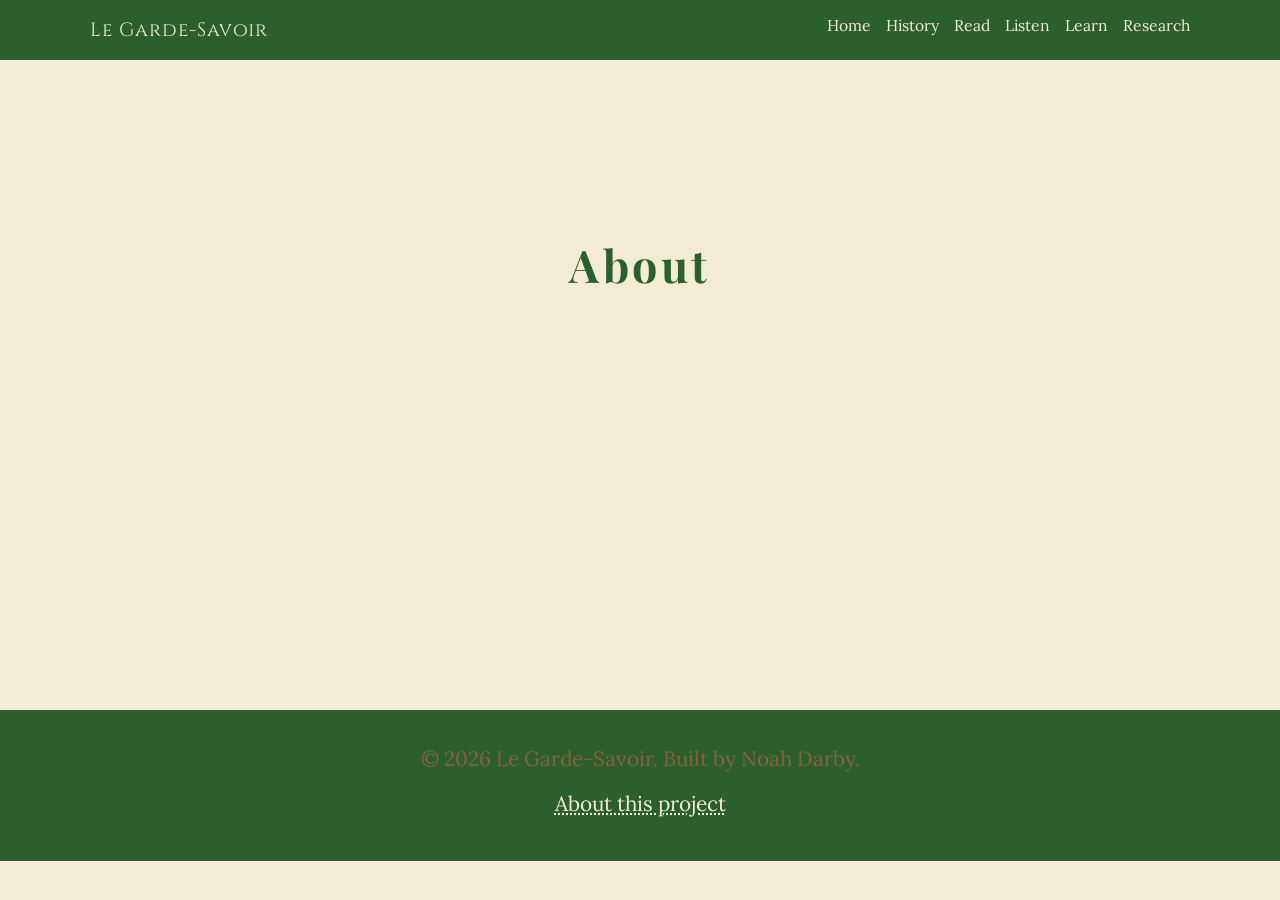
==== about.html @ 2108f327 "Add files via upload" ====
<!DOCTYPE html>
<html lang="en-US">

<head> 
<title> Le Garde-Savoir </title>
<link rel="stylesheet" href="styles.css">
</head>


<body>
<nav> 
  <div class="nav-container">
    <span class="nav-title">Le Garde-Savoir</span>
    <ul class="nav-links">
      <li><a href="index.html">Home</a></li>
      <li><a href="history.html">History</a></li>
      <li><a href="read.html">Read</a></li>
      <li><a href="listen.html">Listen</a></li>
      <li><a href="learn.html">Learn</a></li>
      <li><a href="research.html">Research</a></li>
    </ul>
  </div>
</nav>


<header>
  <div class="hero-text">
    <h1>About</h1>
  </div>
</header>

<main>
<section>
 
</section>

<section>
 
</section>
</main>


<footer> 
  <p>&copy; 2026 Le Garde-Savoir. Built by Noah Darby.</p>
  <p><a href="about.html">About this project</a></p>
</footer>
</body>
</html>
---- styles.css ----
@import url('https://fonts.googleapis.com/css2?family=Playfair+Display:ital,wght@0,400;0,600;0,700;1,400;1,600&family=Lora:ital,wght@0,400;0,600;1,400;1,600&family=IM+Fell+English:ital@0;1&family=Cormorant+Garamond:ital,wght@0,400;0,600;0,700;1,400;1,600&family=Libre+Baskerville:ital,wght@0,400;0,700;1,400&family=Spectral:ital,wght@0,400;0,600;0,700;1,400;1,600&family=Crimson+Pro:ital,wght@0,400;0,600;0,700;1,400;1,600&family=Cinzel:wght@400;600;700&display=swap');

* {
    box-sizing: border-box;
    margin: 0;
    padding: 0;
}

nav {
  background-color: #2C5F2E;
  padding: 0 20px;
}

.nav-container {
  max-width: 1100px;
  margin: 0 auto;
  display: flex;
  justify-content: space-between;
  align-items: center;
  height: 60px;
}

.nav-title {
  font-family: 'Cinzel', serif;
  color: #F5ECD7;
  font-size: 1.2rem;
  letter-spacing: 0.05em;
}

.nav-links {
  list-style: none;
  display: flex;
  gap: 15px;
  padding-left: 0;
}

.nav-links li {
font-size: 0.98rem;
color:#F5ECD7
margin-bottom: 0}


header {
  width: 100%;
  height: 420px;
  background-image: url('images/bayou_header.jpg');
  background-size: cover;
  background-position: center;
  display: flex;
  flex-direction: column;
  align-items: center;
  justify-content: center;
  text-align: center;
}

.hero-text {
  background-color: rgba(245, 236, 215, 0.82);
  padding: 30px 50px;
  border-radius: 4px;
}

.tagline {
  font-style: italic;
  font-size: 1.1rem;
  color: #8B5E3C;
  margin-bottom: 0;
}




body {
   background-color: #F5ECD7;
   color:#8B5E3C;
   font-family: 'Lora', serif;
   font-size: 18px;
   line-height: 1.8;
}

main {
  max-width: 800px;
  margin: 0 auto;
  padding: 60px 20px;
  
}



h1 {
  font-family: 'Playfair Display', serif;
  color: #2C5F2E;
  font-size: 2.8rem;
  letter-spacing: 0.08em;
  margin-bottom: 10px;
}

h2 {
  font-family: 'Cormorant Garamond', serif;
  color: #2C5F2E;
  font-size: 2rem;
  margin-bottom: 16px;
  padding-bottom: 8px;
  border-bottom: 1px dotted #8B5E3C;
}

p {
  font-size: 1.3rem; 
  color:#8B5E3C;
  font-family:lora; 
  margin-bottom: 16px;
}

section {
  margin-bottom: 50px;
}


a {
  color: #2C5F2E;
  text-decoration: underline;
  text-decoration-style: dotted;
  text-decoration-color: #2C5F2E;
  
}

a:hover {
  color: #8B5E3C; 
  text-decoration-color: #8B5E3C;
  text-decoration-style: solid;

}


nav a {
  color: #F5ECD7;
  text-decoration: none;
  border-bottom: 2px solid transparent;
  transition: border-color 0.2s ease;
}

nav a:hover {
  border-bottom: 2px solid #8B5E3C;
}

li {  
  font-size: 1.3rem; 
  color:#8B5E3C; 
  font-family:Lora; 
  margin-bottom: 10px;
}

ul {
  padding-left: 24px;
}

footer {
  background-color: #2C5F2E;
  color: #F5ECD7;
  text-align: center;
  padding: 30px 20px;
  font-family: 'Lora', serif;
  font-size: 0.9rem;
  margin-top: 60px;
}

footer p {
  margin-bottom: 8px;
}

footer a {
  color: #F5ECD7;
  text-decoration-color: #F5ECD7;
}

footer a:hover {
  color: #8B5E3C;
  text-decoration-color: #8B5E3C;
}
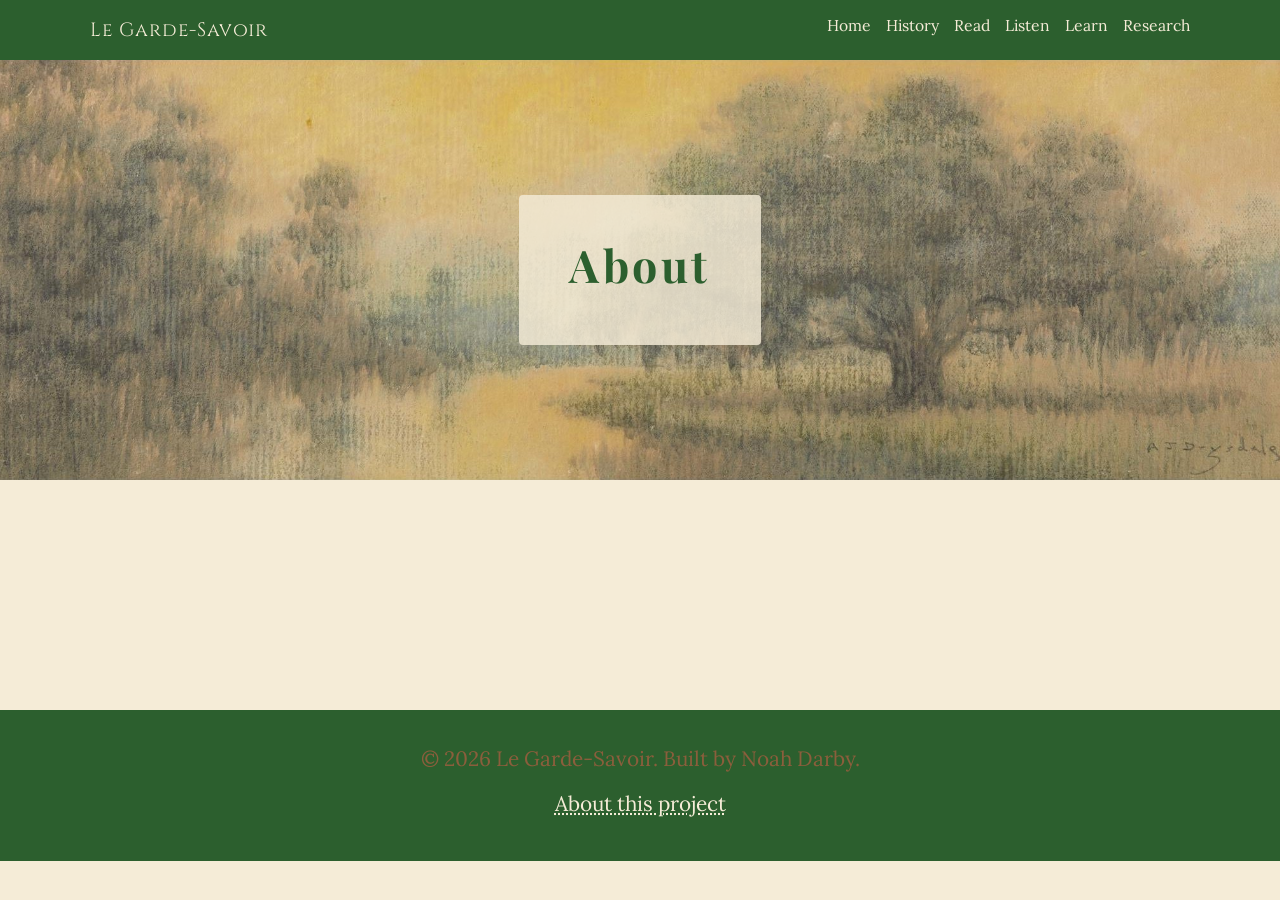
==== commit f40293d5: "add favicon" ====
--- a/about.html
+++ b/about.html
@@ -4,6 +4,7 @@
 <head> 
 <title> Le Garde-Savoir </title>
 <link rel="stylesheet" href="styles.css">
+<link rel="icon" type="image/x-icon" href="favicon.ico">
 </head>
 
 
--- a/styles.css
+++ b/styles.css
@@ -43,7 +43,7 @@
 header {
   width: 100%;
   height: 420px;
-  background-image: url('images/bayou_header.jpg');
+  background-image: url('assets/images/bayou_header.jpg');
   background-size: cover;
   background-position: center;
   display: flex;
@@ -176,3 +176,52 @@
   color: #8B5E3C;
   text-decoration-color: #8B5E3C;
 }
+
+
+@media (max-width: 768px) {
+
+  /* Nav bar stacks vertically */
+  .nav-container {
+    flex-direction: column;
+    height: auto;
+    padding: 15px 0;
+    gap: 12px;
+  }
+
+  .nav-links {
+    flex-wrap: wrap;
+    justify-content: center;
+    gap: 12px;
+  }
+
+  /* Hero image shorter on mobile */
+  header {
+    height: 280px;
+  }
+
+  /* Hero text box fits the screen */
+  .hero-text {
+    padding: 20px 24px;
+    margin: 0 16px;
+  }
+
+  /* Smaller heading on mobile */
+  h1 {
+    font-size: 1.8rem;
+  }
+
+  h2 {
+    font-size: 1.5rem;
+  }
+
+  /* Less padding on main content */
+  main {
+    padding: 40px 16px;
+  }
+
+  /* Smaller body text */
+  p, li {
+    font-size: 1.1rem;
+  }
+
+}
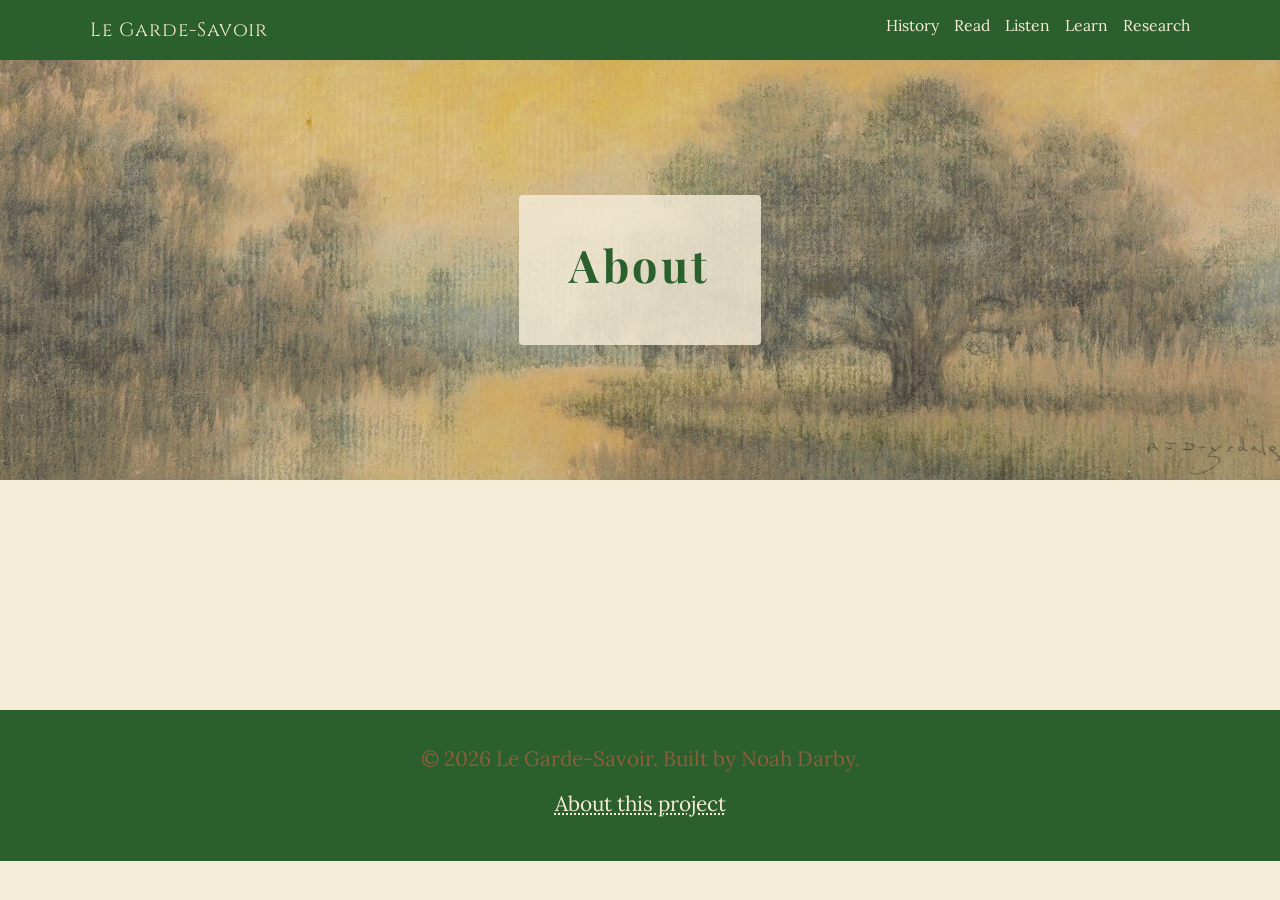
==== commit 4bdb731d: "added tabs to history, moved about page to footer, made title a link" ====
--- a/about.html
+++ b/about.html
@@ -11,9 +11,8 @@
 <body>
 <nav> 
   <div class="nav-container">
-    <span class="nav-title">Le Garde-Savoir</span>
+    <span class="nav-title" > <a href="index.html">Le Garde-Savoir</a> </span>
     <ul class="nav-links">
-      <li><a href="index.html">Home</a></li>
       <li><a href="history.html">History</a></li>
       <li><a href="read.html">Read</a></li>
       <li><a href="listen.html">Listen</a></li>
